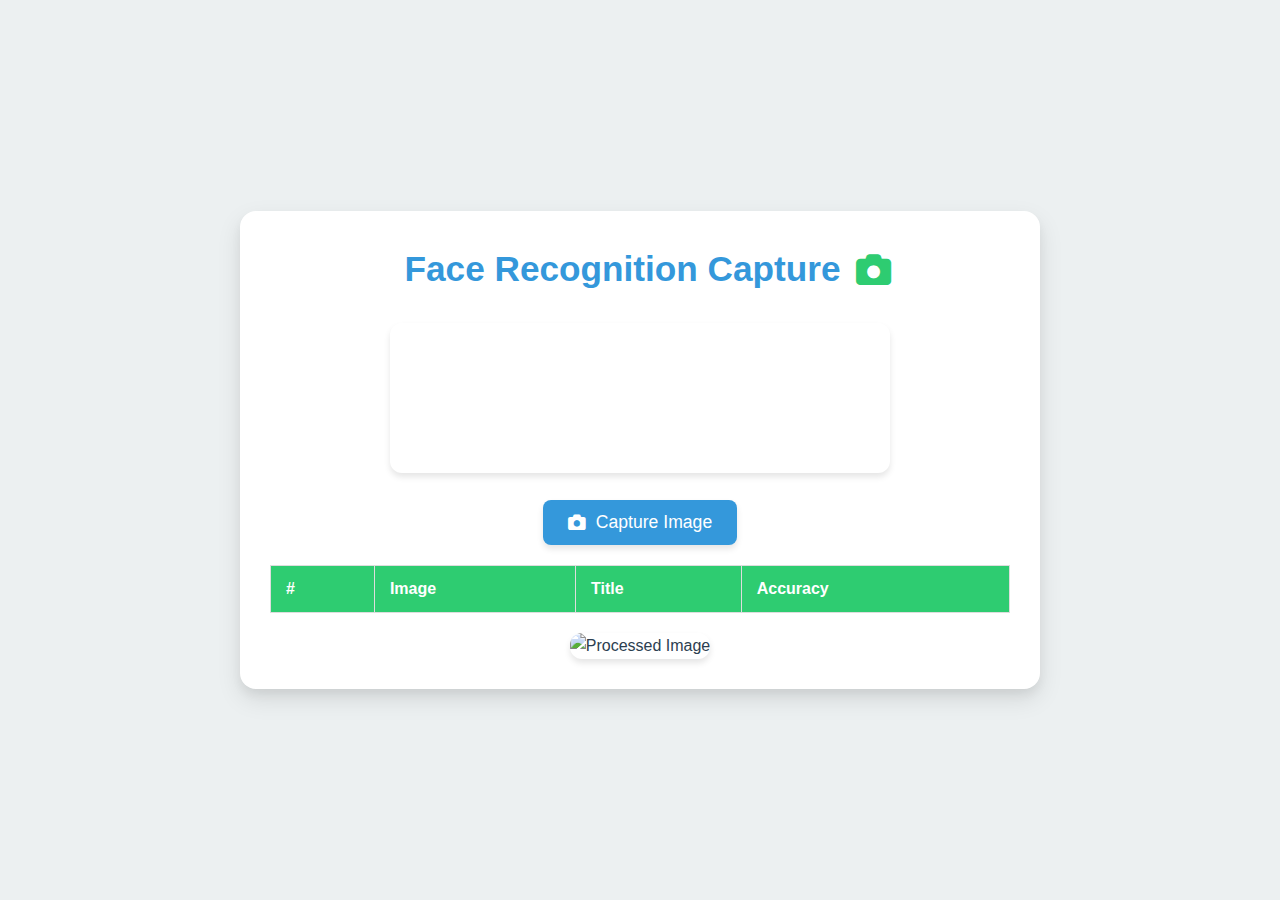
==== index.html @ d1125853 "Add HTML interface for face recognition capture functionality" ====
<!DOCTYPE html>
<html lang="en">
  <head>
    <meta charset="UTF-8" />
    <meta name="viewport" content="width=device-width, initial-scale=1.0" />
    <title>Face Recognition Capture</title>
    <link
      href="https://cdnjs.cloudflare.com/ajax/libs/font-awesome/6.0.0-beta3/css/all.min.css"
      rel="stylesheet"
    />
    <style>
      /* Modern Color Palette */
      :root {
        --primary-color: #3498db;
        --secondary-color: #2ecc71;
        --background-color: #ecf0f1;
        --card-background: #ffffff;
        --text-color: #2c3e50;
        --accent-color: #9b59b6;
      }

      * {
        box-sizing: border-box;
        margin: 0;
        padding: 0;
      }

      body {
        font-family: "Inter", "Arial", sans-serif;
        background-color: var(--background-color);
        color: var(--text-color);
        line-height: 1.6;
        display: flex;
        justify-content: center;
        align-items: center;
        min-height: 100vh;
        padding: 20px;
      }

      .container {
        background-color: var(--card-background);
        border-radius: 16px;
        box-shadow: 0 10px 25px rgba(0, 0, 0, 0.1),
          0 6px 10px rgba(0, 0, 0, 0.05);
        max-width: 800px;
        width: 100%;
        padding: 30px;
        text-align: center;
        transition: transform 0.3s ease;
      }

      .container:hover {
        transform: translateY(-5px);
      }

      h1 {
        color: var(--primary-color);
        margin-bottom: 25px;
        font-size: 2.2rem;
        font-weight: 600;
        display: flex;
        align-items: center;
        justify-content: center;
        gap: 15px;
      }

      h1 i {
        color: var(--secondary-color);
      }

      #webcam {
        width: 100%;
        max-width: 500px;
        border-radius: 12px;
        margin-bottom: 20px;
        box-shadow: 0 4px 6px rgba(0, 0, 0, 0.1);
        transition: transform 0.3s ease;
      }

      #webcam:hover {
        transform: scale(1.02);
      }

      .capture-btn {
        background-color: var(--primary-color);
        color: white;
        border: none;
        padding: 12px 25px;
        font-size: 1.1rem;
        border-radius: 8px;
        cursor: pointer;
        transition: all 0.3s ease;
        display: flex;
        align-items: center;
        justify-content: center;
        margin: 0 auto;
        gap: 10px;
        box-shadow: 0 4px 6px rgba(0, 0, 0, 0.1);
      }

      .capture-btn:hover {
        background-color: #2980b9;
        transform: translateY(-3px);
        box-shadow: 0 6px 8px rgba(0, 0, 0, 0.15);
      }

      table {
        width: 100%;
        margin-top: 20px;
        border-collapse: collapse;
        border-spacing: 0;
        border-collapse: collapse;
        border: 1px solid #ddd;
      }

      table th,
      table td {
        padding: 10px 15px;
        text-align: left;
        border: 1px solid #ddd;
      }

      table thead {
        background-color: var(--secondary-color);
        color: #fff;
      }

      table tbody tr {
        background-color: #f9f9f9;
        border-bottom: 1px solid #ddd;
      }

      table tbody tr:hover {
        background-color: #f1f4f7;
      }

      table img {
        max-width: 100px;
        height: auto;
        object-fit: cover;
        border-radius: 8px;
      }

      .accuracy-bar {
        width: 100%;
        height: 12px;
        background-color: #ddd;
        border-radius: 6px;
        overflow: hidden;
        margin-top: 5px;
      }

      .accuracy-bar span {
        display: block;
        height: 100%;
        border-radius: 6px;
      }

      .low-accuracy {
        background-color: #e74c3c;
      }

      .medium-accuracy {
        background-color: #f39c12;
      }

      .high-accuracy {
        background-color: var(--secondary-color);
      }

      #capturedImage {
        margin-top: 20px;
        width: 100%;
        max-width: 350px;
        border-radius: 12px;
        box-shadow: 0 4px 6px rgba(0, 0, 0, 0.1);
        transition: transform 0.3s ease;
      }

      #capturedImage:hover {
        transform: scale(1.05);
      }

      @media (max-width: 600px) {
        .container {
          padding: 20px;
          margin: 0 10px;
        }

        h1 {
          font-size: 1.8rem;
        }
      }
    </style>
  </head>
  <body>
    <div class="container">
      <h1>
        <i class="fas fa-face-recognition"></i>
        Face Recognition Capture
        <i class="fas fa-camera"></i>
      </h1>

      <video id="webcam" autoplay></video>
      <button class="capture-btn" onclick="captureImage()">
        <i class="fas fa-camera"></i>
        Capture Image
      </button>
      

      <div id="matches"></div>
      <table id="matched-images">
        <thead>
          <tr>
            <th>#</th>
            <th>Image</th>
            <th>Title</th>
            <th>Accuracy</th>
          </tr>
        </thead>
        <tbody>
          <!-- Matched images will be displayed here -->
        </tbody>
      </table>
      <img id="capturedImage" alt="Processed Image" />
    </div>

    <script>
      const video = document.getElementById("webcam");

      navigator.mediaDevices
        .getUserMedia({ video: true })
        .then(function (stream) {
          video.srcObject = stream;
        })
        .catch(function (error) {
          alert("Webcam not accessible. Error: " + error);
        });

      function captureImage() {
        const canvas = document.createElement("canvas");
        canvas.width = video.videoWidth;
        canvas.height = video.videoHeight;

        const ctx = canvas.getContext("2d");
        ctx.drawImage(video, 0, 0, canvas.width, canvas.height);

        canvas.toBlob(function (blob) {
          let formData = new FormData();
          formData.append("file", blob, "captured_image.jpg");

          fetch("http://localhost:8000/process-image/", {
            method: "POST",
            body: formData,
          })
            .then((response) => response.json())
            .then((data) => {
              // Display matches
              const matchedImagesTable = document.querySelector(
                "#matched-images tbody"
              );
              matchedImagesTable.innerHTML = "";
              console.log(data);

              data.matched_images.forEach((imgBase64, index) => {
                const accuracy = data.accuracy[index];
                const title = data.matches[index] || `Person ${index + 1}`;
                const accuracyClass =
                  accuracy > 80
                    ? "high-accuracy"
                    : accuracy > 50
                    ? "medium-accuracy"
                    : "low-accuracy";

                const row = document.createElement("tr");

                row.innerHTML = `
                  <td>${index + 1}</td> <!-- Row number -->
                  <td><img src="data:image/jpeg;base64,${imgBase64}" alt="${title}" /></td>
                  <td>${title}</td>
                  <td>
                    <div class="accuracy-bar">
                      <span class="${accuracyClass}" style="width: ${accuracy}%;"></span>
                    </div>
                    ${accuracy}%
                  </td>
                `;
                matchedImagesTable.appendChild(row);
              });

              const imgElement = document.getElementById("capturedImage");
              imgElement.src = "data:image/jpeg;base64," + data.image;
            })
            .catch((error) => {
              console.error("Error:", error);
            });
        });
      }
    </script>
  </body>
</html>
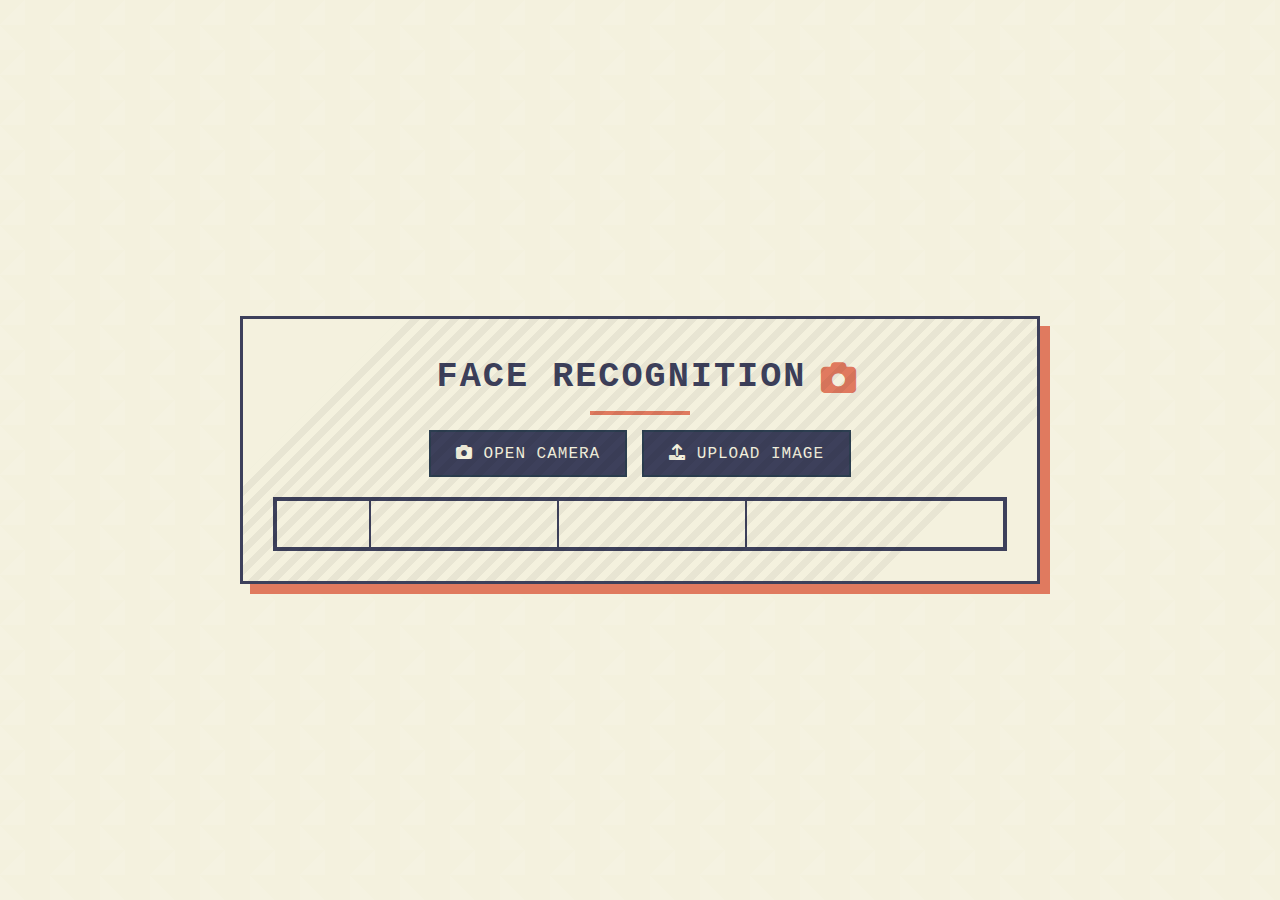
==== commit f00b28a5: "Refactor HTML and CSS for face recognition interface: updated color palette, improved layout, and en" ====
--- a/index.html
+++ b/index.html
@@ -9,24 +9,24 @@
       rel="stylesheet"
     />
     <style>
-      /* Modern Color Palette */
+      /* Modern Retro Color Palette */
       :root {
-        --primary-color: #3498db;
-        --secondary-color: #2ecc71;
-        --background-color: #ecf0f1;
-        --card-background: #ffffff;
+        --background-color: #f4f1de;
+        --primary-color: #3d405b;
+        --secondary-color: #e07a5f;
+        --accent-color: #81b29a;
         --text-color: #2c3e50;
-        --accent-color: #9b59b6;
+        --highlight-color: #f2cc8f;
       }
 
       * {
         box-sizing: border-box;
         margin: 0;
         padding: 0;
+        font-family: "Courier New", Courier, monospace;
       }
 
       body {
-        font-family: "Inter", "Arial", sans-serif;
         background-color: var(--background-color);
         color: var(--text-color);
         line-height: 1.6;
@@ -35,117 +35,177 @@
         align-items: center;
         min-height: 100vh;
         padding: 20px;
+        background-image: linear-gradient(
+            45deg,
+            rgba(255, 255, 255, 0.1) 25%,
+            transparent 25%
+          ),
+          linear-gradient(-45deg, rgba(255, 255, 255, 0.1) 25%, transparent 25%);
+        background-size: 50px 50px;
+        background-position: 0 0, 25px 25px;
       }
 
       .container {
-        background-color: var(--card-background);
-        border-radius: 16px;
-        box-shadow: 0 10px 25px rgba(0, 0, 0, 0.1),
-          0 6px 10px rgba(0, 0, 0, 0.05);
+        background-color: var(--background-color);
+        border: 3px solid var(--primary-color);
+        box-shadow: 10px 10px 0 var(--secondary-color);
         max-width: 800px;
         width: 100%;
         padding: 30px;
         text-align: center;
-        transition: transform 0.3s ease;
-      }
-
-      .container:hover {
-        transform: translateY(-5px);
+        position: relative;
+        overflow: hidden;
+      }
+
+      .container::before {
+        content: "";
+        position: absolute;
+        top: -50%;
+        left: -50%;
+        width: 200%;
+        height: 200%;
+        background: repeating-linear-gradient(
+          transparent 0,
+          transparent 7px,
+          rgba(0, 0, 0, 0.05) 7px,
+          rgba(0, 0, 0, 0.05) 14px
+        );
+        transform: rotate(-45deg);
+        pointer-events: none;
+        z-index: 1;
       }
 
       h1 {
         color: var(--primary-color);
         margin-bottom: 25px;
         font-size: 2.2rem;
-        font-weight: 600;
+        font-weight: 700;
+        text-transform: uppercase;
+        letter-spacing: 2px;
+        position: relative;
         display: flex;
         align-items: center;
         justify-content: center;
         gap: 15px;
       }
 
+      h1::after {
+        content: "";
+        position: absolute;
+        bottom: -10px;
+        left: 50%;
+        transform: translateX(-50%);
+        width: 100px;
+        height: 4px;
+        background-color: var(--secondary-color);
+      }
+
       h1 i {
         color: var(--secondary-color);
       }
 
-      #webcam {
+      #webcam,
+      #imagePreview {
         width: 100%;
         max-width: 500px;
-        border-radius: 12px;
+        border: 3px solid var(--primary-color);
         margin-bottom: 20px;
-        box-shadow: 0 4px 6px rgba(0, 0, 0, 0.1);
-        transition: transform 0.3s ease;
-      }
-
-      #webcam:hover {
-        transform: scale(1.02);
-      }
-
-      .capture-btn {
+        display: none;
+      }
+
+      .btn-container {
+        display: flex;
+        justify-content: center;
+        gap: 15px;
+        margin-bottom: 20px;
+      }
+
+      .capture-btn,
+      .upload-btn,
+      .match-btn {
         background-color: var(--primary-color);
-        color: white;
-        border: none;
+        color: var(--background-color);
+        border: 2px solid var(--text-color);
         padding: 12px 25px;
-        font-size: 1.1rem;
-        border-radius: 8px;
+        font-size: 1rem;
+        text-transform: uppercase;
+        letter-spacing: 1px;
         cursor: pointer;
+        position: relative;
+        overflow: hidden;
         transition: all 0.3s ease;
-        display: flex;
-        align-items: center;
-        justify-content: center;
-        margin: 0 auto;
-        gap: 10px;
-        box-shadow: 0 4px 6px rgba(0, 0, 0, 0.1);
-      }
-
-      .capture-btn:hover {
-        background-color: #2980b9;
-        transform: translateY(-3px);
-        box-shadow: 0 6px 8px rgba(0, 0, 0, 0.15);
+      }
+
+      .capture-btn:hover,
+      .upload-btn:hover,
+      .match-btn:hover {
+        background-color: var(--secondary-color);
+        color: var(--background-color);
+      }
+
+      .capture-btn::before,
+      .upload-btn::before,
+      .match-btn::before {
+        content: "";
+        position: absolute;
+        top: -50%;
+        left: -50%;
+        width: 200%;
+        height: 200%;
+        background: rgba(255, 255, 255, 0.1);
+        transform: rotate(-45deg);
+        transition: all 0.3s ease;
+        opacity: 0;
+      }
+
+      .capture-btn:hover::before,
+      .upload-btn:hover::before,
+      .match-btn:hover::before {
+        opacity: 1;
       }
 
       table {
         width: 100%;
         margin-top: 20px;
-        border-collapse: collapse;
+        border-collapse: separate;
         border-spacing: 0;
-        border-collapse: collapse;
-        border: 1px solid #ddd;
+        border: 3px solid var(--primary-color);
       }
 
       table th,
       table td {
         padding: 10px 15px;
         text-align: left;
-        border: 1px solid #ddd;
+        border: 1px solid var(--primary-color);
+        background-color: var(--background-color);
       }
 
       table thead {
-        background-color: var(--secondary-color);
-        color: #fff;
-      }
-
-      table tbody tr {
-        background-color: #f9f9f9;
-        border-bottom: 1px solid #ddd;
+        background-color: var(--primary-color);
+        color: var(--background-color);
+        text-transform: uppercase;
+        letter-spacing: 1px;
+      }
+
+      table tbody tr:nth-child(even) {
+        background-color: rgba(61, 64, 91, 0.05);
       }
 
       table tbody tr:hover {
-        background-color: #f1f4f7;
+        background-color: var(--highlight-color);
       }
 
       table img {
         max-width: 100px;
         height: auto;
-        object-fit: cover;
-        border-radius: 8px;
+        border: 2px solid var(--secondary-color);
       }
 
       .accuracy-bar {
         width: 100%;
         height: 12px;
-        background-color: #ddd;
-        border-radius: 6px;
+        background-color: var(--background-color);
+        border: 1px solid var(--primary-color);
         overflow: hidden;
         margin-top: 5px;
       }
@@ -153,32 +213,7 @@
       .accuracy-bar span {
         display: block;
         height: 100%;
-        border-radius: 6px;
-      }
-
-      .low-accuracy {
-        background-color: #e74c3c;
-      }
-
-      .medium-accuracy {
-        background-color: #f39c12;
-      }
-
-      .high-accuracy {
-        background-color: var(--secondary-color);
-      }
-
-      #capturedImage {
-        margin-top: 20px;
-        width: 100%;
-        max-width: 350px;
-        border-radius: 12px;
-        box-shadow: 0 4px 6px rgba(0, 0, 0, 0.1);
-        transition: transform 0.3s ease;
-      }
-
-      #capturedImage:hover {
-        transform: scale(1.05);
+        background-color: var(--accent-color);
       }
 
       @media (max-width: 600px) {
@@ -190,6 +225,24 @@
         h1 {
           font-size: 1.8rem;
         }
+      }
+
+      @keyframes spinner {
+        to {
+          transform: rotate(360deg);
+        }
+      }
+
+      .spinner {
+        display: inline-block;
+        width: 18px;
+        height: 18px;
+        border: 2px solid transparent;
+        border-top-color: var(--background-color);
+        border-right-color: var(--background-color);
+        border-radius: 50%;
+        animation: spinner 0.6s linear infinite;
+        margin-left: 10px;
       }
     </style>
   </head>
@@ -197,16 +250,44 @@
     <div class="container">
       <h1>
         <i class="fas fa-face-recognition"></i>
-        Face Recognition Capture
+        Face Recognition
         <i class="fas fa-camera"></i>
       </h1>
 
-      <video id="webcam" autoplay></video>
-      <button class="capture-btn" onclick="captureImage()">
-        <i class="fas fa-camera"></i>
-        Capture Image
-      </button>
-      
+      <div class="preview-container">
+        <video id="webcam" autoplay></video>
+        <img id="imagePreview" alt="Preview Image" />
+      </div>
+
+      <div class="btn-container">
+        <button class="capture-btn" id="captureBtn">
+          <i class="fas fa-camera"></i>
+          Open Camera
+        </button>
+        <button
+          class="upload-btn"
+          onclick="document.getElementById('fileInput').click()"
+        >
+          <i class="fas fa-upload"></i>
+          Upload Image
+        </button>
+        <button
+          class="match-btn"
+          id="matchBtn"
+          onclick="sendImage()"
+          style="display: none"
+        >
+          <i class="fas fa-search"></i>
+          Match
+        </button>
+        <input
+          type="file"
+          id="fileInput"
+          accept="image/*"
+          style="display: none"
+          onchange="previewUploadedImage(event)"
+        />
+      </div>
 
       <div id="matches"></div>
       <table id="matched-images">
@@ -218,84 +299,173 @@
             <th>Accuracy</th>
           </tr>
         </thead>
-        <tbody>
-          <!-- Matched images will be displayed here -->
-        </tbody>
+        <tbody></tbody>
       </table>
-      <img id="capturedImage" alt="Processed Image" />
     </div>
 
     <script>
       const video = document.getElementById("webcam");
-
-      navigator.mediaDevices
-        .getUserMedia({ video: true })
-        .then(function (stream) {
-          video.srcObject = stream;
-        })
-        .catch(function (error) {
-          alert("Webcam not accessible. Error: " + error);
-        });
+      const imagePreview = document.getElementById("imagePreview");
+      const matchBtn = document.getElementById("matchBtn");
+      const captureBtn = document.getElementById("captureBtn");
+      let currentBlob = null;
+      let currentStream = null;
+
+      function startWebcam() {
+        if (currentStream) {
+          currentStream.getTracks().forEach((track) => track.stop());
+          currentStream = null;
+          video.srcObject = null;
+        }
+
+        navigator.mediaDevices
+          .getUserMedia({ video: true })
+          .then((stream) => {
+            currentStream = stream;
+            video.srcObject = stream;
+            video.style.display = "block";
+            imagePreview.style.display = "none";
+            matchBtn.style.display = "none";
+            captureBtn.innerHTML =
+              '<i class="fas fa-camera"></i> Capture Image';
+
+            imagePreview.src = "";
+          })
+          .catch((error) => alert("Webcam not accessible. Error: " + error));
+      }
 
       function captureImage() {
+        video.pause();
+
         const canvas = document.createElement("canvas");
         canvas.width = video.videoWidth;
         canvas.height = video.videoHeight;
-
         const ctx = canvas.getContext("2d");
         ctx.drawImage(video, 0, 0, canvas.width, canvas.height);
 
-        canvas.toBlob(function (blob) {
-          let formData = new FormData();
-          formData.append("file", blob, "captured_image.jpg");
-
-          fetch("http://localhost:8000/process-image/", {
-            method: "POST",
-            body: formData,
+        if (currentStream) {
+          currentStream.getTracks().forEach((track) => {
+            track.stop();
+          });
+
+          video.srcObject = null;
+          currentStream = null;
+        }
+
+        video.style.display = "none";
+        imagePreview.src = canvas.toDataURL("image/jpeg");
+        imagePreview.style.display = "block";
+
+        captureBtn.innerHTML = '<i class="fas fa-camera"></i> Open Camera';
+
+        canvas.toBlob((blob) => {
+          currentBlob = blob;
+          matchBtn.style.display = "flex";
+        });
+      }
+
+      function previewUploadedImage(event) {
+        const file = event.target.files[0];
+        if (file) {
+          if (currentStream) {
+            currentStream.getTracks().forEach((track) => track.stop());
+            currentStream = null;
+            video.srcObject = null;
+            video.style.display = "none";
+          }
+
+          const reader = new FileReader();
+          reader.onload = (e) => {
+            imagePreview.src = e.target.result;
+            video.style.display = "none";
+            imagePreview.style.display = "block";
+
+            captureBtn.innerHTML = '<i class="fas fa-camera"></i> Open Camera';
+
+            const reader2 = new FileReader();
+            reader2.onloadend = () => {
+              currentBlob = new Blob([reader2.result]);
+              matchBtn.style.display = "flex";
+            };
+            reader2.readAsArrayBuffer(file);
+          };
+          reader.readAsDataURL(file);
+        }
+      }
+
+      function sendImage() {
+        if (!currentBlob) {
+          alert("Please capture or upload an image first.");
+          return;
+        }
+
+        // Show spinner and update button text
+        matchBtn.innerHTML = `
+          <i class="fas fa-search"></i>
+          Matching...
+          <span class="spinner"></span>
+        `;
+        matchBtn.disabled = true;
+
+        const formData = new FormData();
+        formData.append("file", currentBlob, "uploaded_image.jpg");
+
+        fetch("http://localhost:8000/process-image/", {
+          method: "POST",
+          body: formData,
+        })
+          .then((response) => response.json())
+          .then((data) => {
+            displayResults(data);
+            matchBtn.innerHTML = `
+              <i class="fas fa-search"></i>
+              Match
+            `;
+            matchBtn.disabled = false;
           })
-            .then((response) => response.json())
-            .then((data) => {
-              // Display matches
-              const matchedImagesTable = document.querySelector(
-                "#matched-images tbody"
-              );
-              matchedImagesTable.innerHTML = "";
-              console.log(data);
-
-              data.matched_images.forEach((imgBase64, index) => {
-                const accuracy = data.accuracy[index];
-                const title = data.matches[index] || `Person ${index + 1}`;
-                const accuracyClass =
-                  accuracy > 80
-                    ? "high-accuracy"
-                    : accuracy > 50
-                    ? "medium-accuracy"
-                    : "low-accuracy";
-
-                const row = document.createElement("tr");
-
-                row.innerHTML = `
-                  <td>${index + 1}</td> <!-- Row number -->
-                  <td><img src="data:image/jpeg;base64,${imgBase64}" alt="${title}" /></td>
-                  <td>${title}</td>
-                  <td>
-                    <div class="accuracy-bar">
-                      <span class="${accuracyClass}" style="width: ${accuracy}%;"></span>
-                    </div>
-                    ${accuracy}%
-                  </td>
-                `;
-                matchedImagesTable.appendChild(row);
-              });
-
-              const imgElement = document.getElementById("capturedImage");
-              imgElement.src = "data:image/jpeg;base64," + data.image;
-            })
-            .catch((error) => {
-              console.error("Error:", error);
-            });
+          .catch((error) => {
+            console.error("Error:", error);
+            matchBtn.innerHTML = `
+              <i class="fas fa-search"></i>
+              Match
+            `;
+            matchBtn.disabled = false;
+          });
+      }
+
+      function displayResults(data) {
+        const matchedImagesTable = document.querySelector(
+          "#matched-images tbody"
+        );
+        matchedImagesTable.innerHTML = "";
+        data.matched_images.forEach((imgBase64, index) => {
+          const accuracy = data.accuracy[index];
+          const title = data.matches[index] || `Person ${index + 1}`;
+          const accuracyPercentage = Math.round(accuracy);
+
+          const row = document.createElement("tr");
+          row.innerHTML = `
+            <td>${index + 1}</td>
+            <td><img src="data:image/jpeg;base64,${imgBase64}" /></td>
+            <td>${title}</td>
+            <td>
+              ${accuracyPercentage}%
+              <div class="accuracy-bar">
+                <span style="width: ${accuracyPercentage}%;"></span>
+              </div>
+            </td>
+          `;
+          matchedImagesTable.appendChild(row);
         });
       }
+
+      captureBtn.addEventListener("click", function () {
+        if (video.style.display === "block") {
+          captureImage();
+        } else {
+          startWebcam();
+        }
+      });
     </script>
   </body>
 </html>
